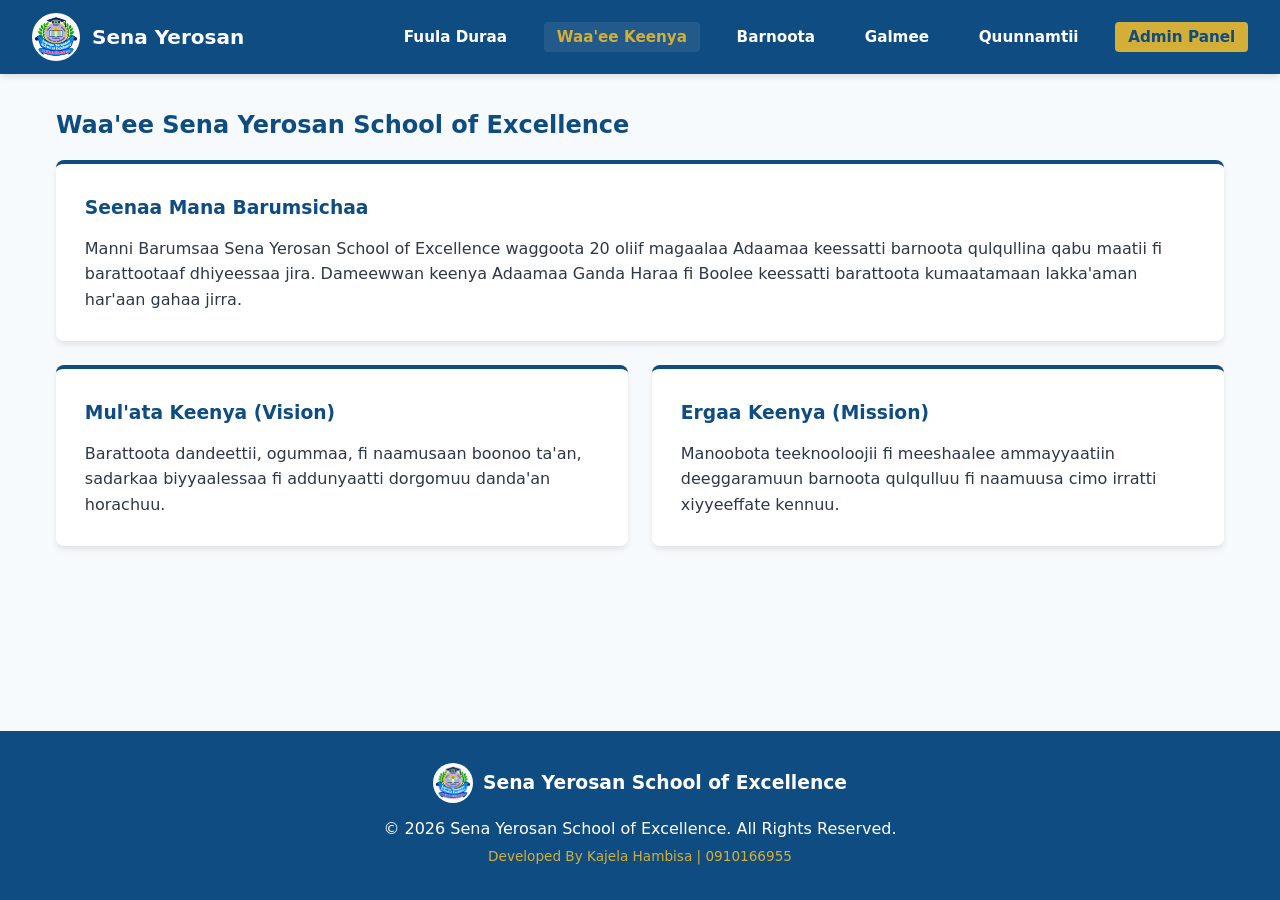
==== about.html @ 24565885 "Add files via upload" ====
<!DOCTYPE html>
<html lang="om">
<head>
    <meta charset="UTF-8">
    <meta name="viewport" content="width=device-width, initial-scale=1.0">
    <title>Waa'ee Keenya - Sena Yerosan School</title>
    <!-- Icon/Favicon Logo Dhaabbataa -->
    <link rel="icon" type="image/png" href="Seenaa Y.png">
    <link rel="apple-touch-icon" href="Seenaa Y.png">
    <link rel="stylesheet" href="style.css">
</head>
<body>
    <header>
        <a href="index.html" class="brand-logo">
            <img src="Seenaa Y.png" alt="Sena Yerosan Logo">
            <h1>Sena Yerosan</h1>
        </a>
        <div class="menu-toggle" onclick="toggleMenu()">☰</div>
        <ul class="nav-links" id="navLinks">
            <li><a href="index.html">Fuula Duraa</a></li>
            <li><a href="about.html" class="active">Waa'ee Keenya</a></li>
            <li><a href="academics.html">Barnoota</a></li>
            <li><a href="admission.html">Galmee</a></li>
            <li><a href="contact.html">Quunnamtii</a></li>
            <li><a href="admin.html" class="admin-nav-btn">Admin Panel</a></li>
        </ul>
    </header>

    <div class="container">
        <h2 style="color: var(--primary); margin-bottom: 1rem;">Waa'ee Sena Yerosan School of Excellence</h2>
        <div class="card" style="margin-bottom: 1.5rem;">
            <h3>Seenaa Mana Barumsichaa</h3>
            <p>Manni Barumsaa Sena Yerosan School of Excellence waggoota 20 oliif magaalaa Adaamaa keessatti barnoota qulqullina qabu maatii fi barattootaaf dhiyeessaa jira. Dameewwan keenya Adaamaa Ganda Haraa fi Boolee keessatti barattoota kumaatamaan lakka'aman har'aan gahaa jirra.</p>
        </div>
        <div class="grid-3">
            <div class="card">
                <h3>Mul'ata Keenya (Vision)</h3>
                <p>Barattoota dandeettii, ogummaa, fi naamusaan boonoo ta'an, sadarkaa biyyaalessaa fi addunyaatti dorgomuu danda'an horachuu.</p>
            </div>
            <div class="card">
                <h3>Ergaa Keenya (Mission)</h3>
                <p>Manoobota teeknooloojii fi meeshaalee ammayyaatiin deeggaramuun barnoota qulqulluu fi naamuusa cimo irratti xiyyeeffate kennuu.</p>
            </div>
        </div>
    </div>

    <footer>
        <div class="footer-logo-wrap">
            <img src="Seenaa Y.png" alt="Footer Logo">
            <h3>Sena Yerosan School of Excellence</h3>
        </div>
        <p>&copy; 2026 Sena Yerosan School of Excellence. All Rights Reserved.</p>
        <p style="font-size: 0.85rem; color: var(--secondary); margin-top: 5px;">Developed By Kajela Hambisa | 0910166955</p>
    </footer>

    <script src="script.js"></script>
</body>
</html>
---- style.css ----
:root {
  --primary: #0F4C81;
  --primary-dark: #0A3357;
  --secondary: #D4AF37;
  --secondary-hover: #B8952B;
  --bg-light: #F7FAFC;
  --text-dark: #2D3748;
  --white: #FFFFFF;
  --shadow: 0 4px 6px -1px rgba(0, 0, 0, 0.1);
}

* {
  margin: 0;
  padding: 0;
  box-sizing: border-box;
  font-family: 'Segoe UI', system-ui, -apple-system, sans-serif;
}

body {
  background-color: var(--bg-light);
  color: var(--text-dark);
  line-height: 1.6;
  display: flex;
  flex-direction: column;
  min-height: 100vh;
}

/* HEADER & NAVBAR */
header {
  background-color: var(--primary);
  color: var(--white);
  padding: 0.8rem 2rem;
  display: flex;
  justify-content: space-between;
  align-items: center;
  position: sticky;
  top: 0;
  z-index: 1000;
  box-shadow: var(--shadow);
}

.brand-logo {
  display: flex;
  align-items: center;
  gap: 12px;
  text-decoration: none;
  color: var(--white);
}

.brand-logo img {
  width: 48px;
  height: 48px;
  object-fit: contain;
  border-radius: 50%;
  background-color: var(--white);
  padding: 2px;
}

.brand-logo h1 {
  font-size: 1.25rem;
  font-weight: 700;
}

.nav-links {
  display: flex;
  list-style: none;
  gap: 1.5rem;
  align-items: center;
}

.nav-links a {
  color: var(--white);
  text-decoration: none;
  font-weight: 600;
  font-size: 0.95rem;
  padding: 0.4rem 0.8rem;
  border-radius: 4px;
  transition: all 0.2s ease;
}

.nav-links a:hover, .nav-links a.active {
  color: var(--secondary);
  background-color: rgba(255, 255, 255, 0.08);
}

.admin-nav-btn {
  background-color: var(--secondary);
  color: var(--primary) !important;
  font-weight: 700 !important;
}

.admin-nav-btn:hover {
  background-color: var(--secondary-hover);
  color: var(--white) !important;
}

.menu-toggle {
  display: none;
  font-size: 1.8rem;
  cursor: pointer;
}

/* LAYOUT & CARDS */
.container {
  max-width: 1200px;
  margin: 2rem auto;
  padding: 0 1rem;
  flex: 1;
  width: 100%;
}

.hero {
  background: linear-gradient(rgba(15, 76, 129, 0.88), rgba(15, 76, 129, 0.88)), url('Seenaa Y.png') center/cover no-repeat;
  color: var(--white);
  text-align: center;
  padding: 5rem 1.5rem;
  border-radius: 12px;
  margin-bottom: 2.5rem;
}

.hero h2 {
  font-size: 2.5rem;
  color: var(--secondary);
  margin-bottom: 0.8rem;
}

.btn-primary {
  background-color: var(--secondary);
  color: var(--primary);
  padding: 0.8rem 1.8rem;
  border: none;
  font-size: 1rem;
  font-weight: 700;
  border-radius: 6px;
  cursor: pointer;
  text-decoration: none;
  display: inline-block;
}

.grid-3 {
  display: grid;
  grid-template-columns: repeat(auto-fit, minmax(300px, 1fr));
  gap: 1.5rem;
  margin-top: 1rem;
}

.card {
  background-color: var(--white);
  border-radius: 8px;
  padding: 1.8rem;
  box-shadow: var(--shadow);
  border-top: 4px solid var(--primary);
}

.card h3 {
  color: var(--primary);
  margin-bottom: 0.8rem;
}

/* FORMS & ADMIN */
.form-container {
  background: var(--white);
  padding: 2rem;
  border-radius: 8px;
  box-shadow: var(--shadow);
  max-width: 700px;
  margin: 0 auto;
}

.form-group {
  margin-bottom: 1.2rem;
}

.form-group label {
  display: block;
  margin-bottom: 0.4rem;
  font-weight: 600;
}

.form-group input, .form-group select, .form-group textarea {
  width: 100%;
  padding: 0.75rem;
  border: 1px solid #CBD5E0;
  border-radius: 6px;
}

.admin-login-card {
  max-width: 420px;
  margin: 2rem auto;
  background: var(--white);
  padding: 2.5rem;
  border-radius: 8px;
  box-shadow: var(--shadow);
  text-align: center;
}

.admin-layout {
  display: grid;
  grid-template-columns: 240px 1fr;
  gap: 1.5rem;
}

.admin-sidebar {
  background: var(--white);
  padding: 1rem;
  border-radius: 8px;
  box-shadow: var(--shadow);
}

.admin-sidebar button {
  width: 100%;
  text-align: left;
  padding: 0.8rem;
  margin-bottom: 0.5rem;
  background: none;
  border: none;
  border-radius: 4px;
  font-weight: 600;
  cursor: pointer;
}

.admin-sidebar button.active {
  background-color: var(--primary);
  color: var(--white);
}

.data-table {
  width: 100%;
  border-collapse: collapse;
  margin-top: 1rem;
}

.data-table th, .data-table td {
  border: 1px solid #E2E8F0;
  padding: 0.75rem;
  text-align: left;
}

/* FOOTER */
footer {
  background-color: var(--primary);
  color: var(--white);
  text-align: center;
  padding: 2rem 1rem;
  margin-top: auto;
}

.footer-logo-wrap {
  display: flex;
  align-items: center;
  justify-content: center;
  gap: 10px;
  margin-bottom: 0.8rem;
}

.footer-logo-wrap img {
  width: 40px;
  height: 40px;
  object-fit: contain;
  border-radius: 50%;
  background-color: var(--white);
  padding: 2px;
}

@media (max-width: 768px) {
  .nav-links {
    display: none;
    flex-direction: column;
    position: absolute;
    top: 100%;
    left: 0;
    width: 100%;
    background-color: var(--primary);
    padding: 1rem 0;
  }
  .nav-links.show-menu { display: flex; }
  .menu-toggle { display: block; }
  .admin-layout { grid-template-columns: 1fr; }
}
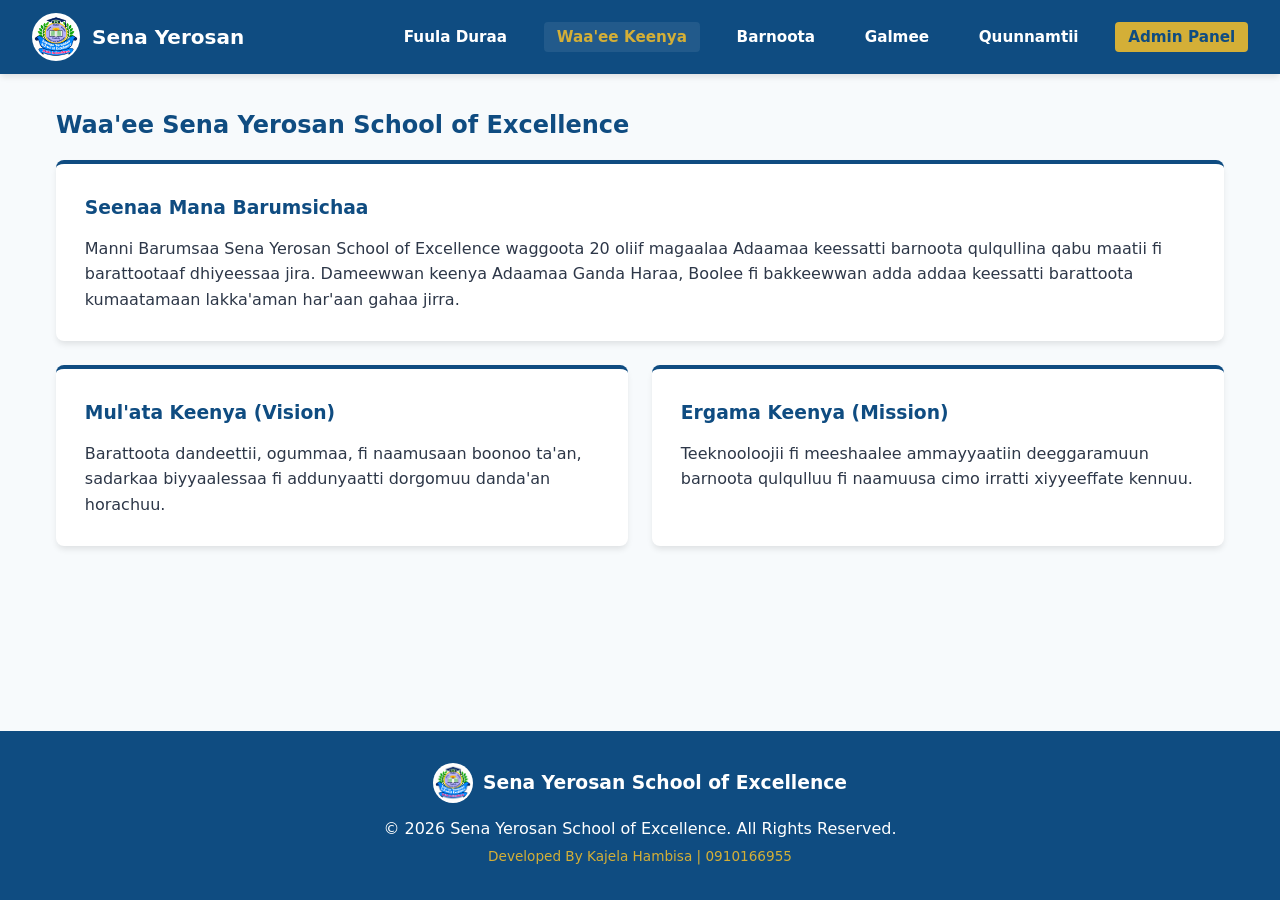
==== commit e8a45e5b: "Revise content and structure of about.html Updated the content and structure of the about.html file," ====
--- a/about.html
+++ b/about.html
@@ -3,7 +3,7 @@
 <head>
     <meta charset="UTF-8">
     <meta name="viewport" content="width=device-width, initial-scale=1.0">
-    <title>Waa'ee Keenya - Sena Yerosan School</title>
+    <title>Sena Yerosan School</title>
     <!-- Icon/Favicon Logo Dhaabbataa -->
     <link rel="icon" type="image/png" href="Seenaa Y.png">
     <link rel="apple-touch-icon" href="Seenaa Y.png">
@@ -30,7 +30,7 @@
         <h2 style="color: var(--primary); margin-bottom: 1rem;">Waa'ee Sena Yerosan School of Excellence</h2>
         <div class="card" style="margin-bottom: 1.5rem;">
             <h3>Seenaa Mana Barumsichaa</h3>
-            <p>Manni Barumsaa Sena Yerosan School of Excellence waggoota 20 oliif magaalaa Adaamaa keessatti barnoota qulqullina qabu maatii fi barattootaaf dhiyeessaa jira. Dameewwan keenya Adaamaa Ganda Haraa fi Boolee keessatti barattoota kumaatamaan lakka'aman har'aan gahaa jirra.</p>
+            <p>Manni Barumsaa Sena Yerosan School of Excellence waggoota 20 oliif magaalaa Adaamaa keessatti barnoota qulqullina qabu maatii fi barattootaaf dhiyeessaa jira. Dameewwan keenya Adaamaa Ganda Haraa, Boolee fi bakkeewwan adda addaa keessatti barattoota kumaatamaan lakka'aman har'aan gahaa jirra.</p>
         </div>
         <div class="grid-3">
             <div class="card">
@@ -38,8 +38,8 @@
                 <p>Barattoota dandeettii, ogummaa, fi naamusaan boonoo ta'an, sadarkaa biyyaalessaa fi addunyaatti dorgomuu danda'an horachuu.</p>
             </div>
             <div class="card">
-                <h3>Ergaa Keenya (Mission)</h3>
-                <p>Manoobota teeknooloojii fi meeshaalee ammayyaatiin deeggaramuun barnoota qulqulluu fi naamuusa cimo irratti xiyyeeffate kennuu.</p>
+                <h3>Ergama Keenya (Mission)</h3>
+                <p>Teeknooloojii fi meeshaalee ammayyaatiin deeggaramuun barnoota qulqulluu fi naamuusa cimo irratti xiyyeeffate kennuu.</p>
             </div>
         </div>
     </div>
@@ -55,4 +55,4 @@
 
     <script src="script.js"></script>
 </body>
-</html>+</html>
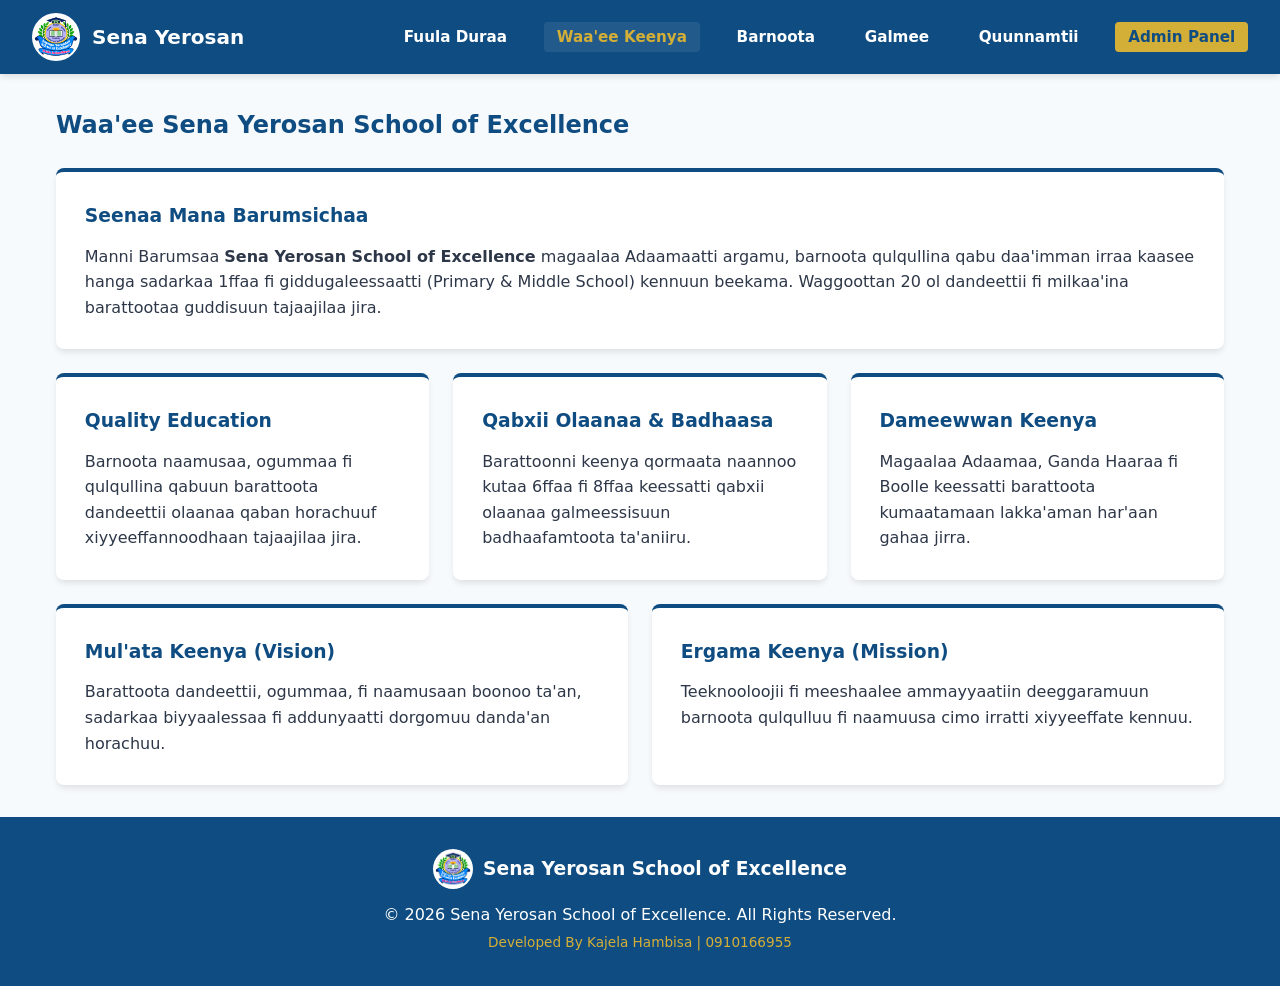
==== commit 116b21c1: "Revise about.html with updated school information Updated content and structure for the about page, " ====
--- a/about.html
+++ b/about.html
@@ -27,11 +27,31 @@
     </header>
 
     <div class="container">
-        <h2 style="color: var(--primary); margin-bottom: 1rem;">Waa'ee Sena Yerosan School of Excellence</h2>
+        <h2 style="color: var(--primary); margin-bottom: 1.5rem;">Waa'ee Sena Yerosan School of Excellence</h2>
+        
+        <!-- Seenaa & Ibsa Waliigalaa -->
         <div class="card" style="margin-bottom: 1.5rem;">
             <h3>Seenaa Mana Barumsichaa</h3>
-            <p>Manni Barumsaa Sena Yerosan School of Excellence waggoota 20 oliif magaalaa Adaamaa keessatti barnoota qulqullina qabu maatii fi barattootaaf dhiyeessaa jira. Dameewwan keenya Adaamaa Ganda Haraa, Boolee fi bakkeewwan adda addaa keessatti barattoota kumaatamaan lakka'aman har'aan gahaa jirra.</p>
+            <p>Manni Barumsaa <b>Sena Yerosan School of Excellence</b> magaalaa Adaamaatti argamu, barnoota qulqullina qabu daa'imman irraa kaasee hanga sadarkaa 1ffaa fi giddugaleessaatti (Primary & Middle School) kennuun beekama. Waggoottan 20 ol dandeettii fi milkaa'ina barattootaa guddisuun tajaajilaa jira.</p>
         </div>
+
+        <!-- Milkaa'ina fi Adda Ta'umsa Isaa -->
+        <div class="grid-3" style="margin-bottom: 1.5rem;">
+            <div class="card">
+                <h3>Quality Education</h3>
+                <p>Barnoota naamusaa, ogummaa fi qulqullina qabuun barattoota dandeettii olaanaa qaban horachuuf xiyyeeffannoodhaan tajaajilaa jira.</p>
+            </div>
+            <div class="card">
+                <h3>Qabxii Olaanaa & Badhaasa</h3>
+                <p>Barattoonni keenya qormaata naannoo kutaa 6ffaa fi 8ffaa keessatti qabxii olaanaa galmeessisuun badhaafamtoota ta'aniiru.</p>
+            </div>
+            <div class="card">
+                <h3>Dameewwan Keenya</h3>
+                <p>Magaalaa Adaamaa, Ganda Haaraa fi Boolle keessatti barattoota kumaatamaan lakka'aman har'aan gahaa jirra.</p>
+            </div>
+        </div>
+
+        <!-- Mul'ata fi Ergama -->
         <div class="grid-3">
             <div class="card">
                 <h3>Mul'ata Keenya (Vision)</h3>
